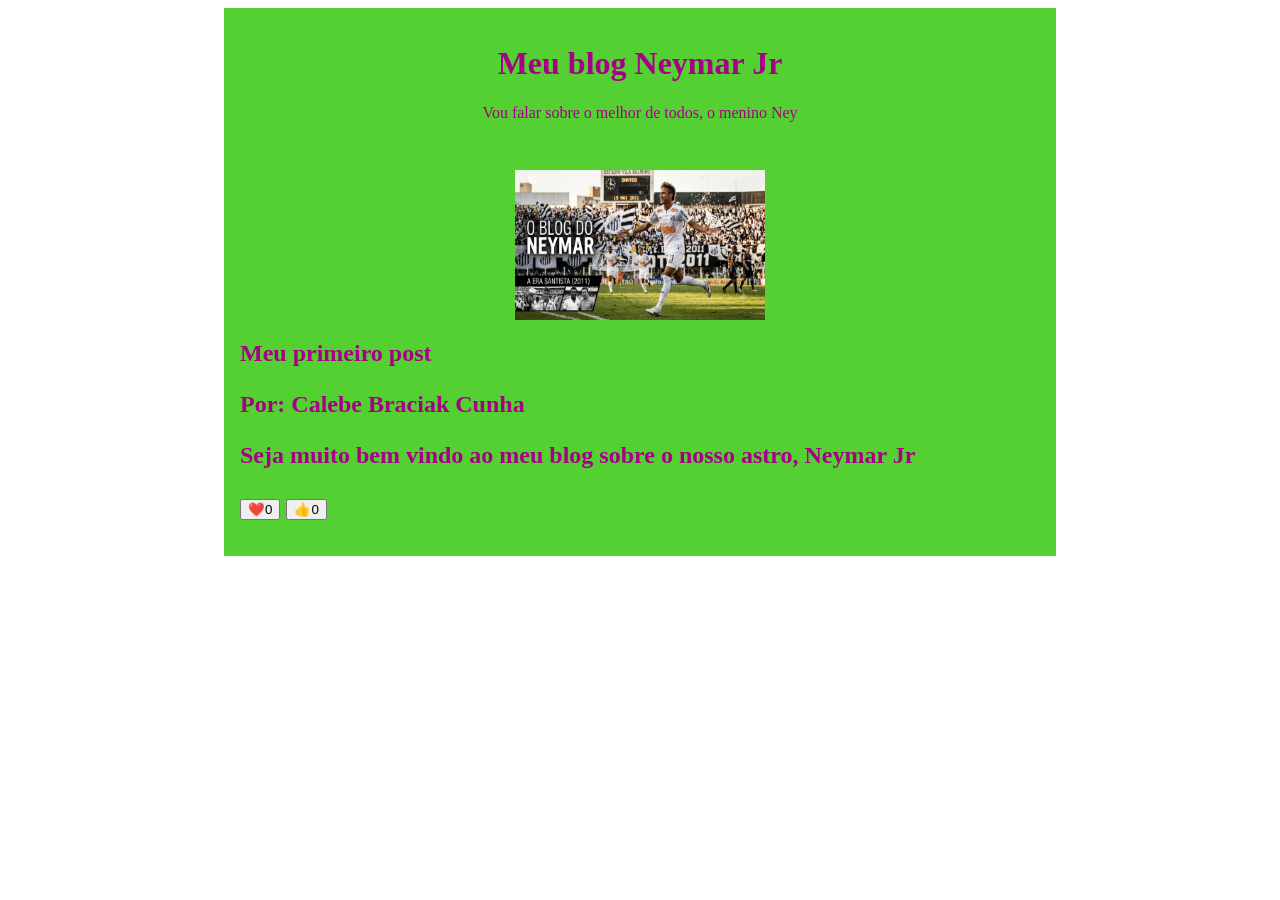
==== index.html @ e9d7ebf3 "Add files via upload" ====
<!DOCTYPE html>
<html lang="pt/br">

<head>
    <meta charset="UTF-8">
    <meta name="viewport" content="width=device-width, initial-scale=1.0">
    <title>Blog</title>
    <link rel="stylesheet" href="style.css">
</head>

<body>
    <header>
        <h1>Meu blog Neymar Jr</h1>
        <p>Vou falar sobre o melhor de todos, o menino Ney</p>
    </header>
    <main>
        <img src="imagem do blog.png"
            alt="/hImagem estilizada para blog mostrando o jogador Neymar Jr. em 2011, vestindo o uniforme branco do Santos Futebol Clube com o número 11. Ele está correndo pelo gramado da Vila Belmiro com os braços abertos, celebrando um gol, exibindo seu clássico corte de cabelo moicano loiro da época. Ao fundo, a torcida santista lota a arquibancada com bandeiras do clube, e o placar eletrônico exibe a data 15 MAI 2011. No canto esquerdo, há um texto sobreposto que diz .O BLOG DO NEYMAR - A ERA SANTISTA (2011) junto a fotos antigas em preto e branco.">
        <div>
            <h2>Meu primeiro post
                <p class="artigo-autor">Por: Calebe Braciak Cunha</p>
                <p>Seja muito bem vindo ao meu blog sobre o nosso astro, Neymar Jr</p>
                <button>❤️​<span>0</span></button>
                <button>👍​<span>0</span></button>
                <div>
    </main>
</body>
<script src="script.js"></script>
</html>
---- style.css ----
header {
    background-color:  #54D033;
    color: #A60086;
    text-align: center;
    max-width: 800px;
    margin: 0 auto;
    padding: 16px;
}

main {
    background-color:  #54D033;
    color: #A60086;
    max-width: 800px;
    margin: 0 auto;
    padding: 16px;
 
}

article {
    display: flex;
}

img {
    width: 250px;
    height: 150px;
    display: block;
    margin: auto;
}

.artigo-autor {
    font-weight: bold;
}
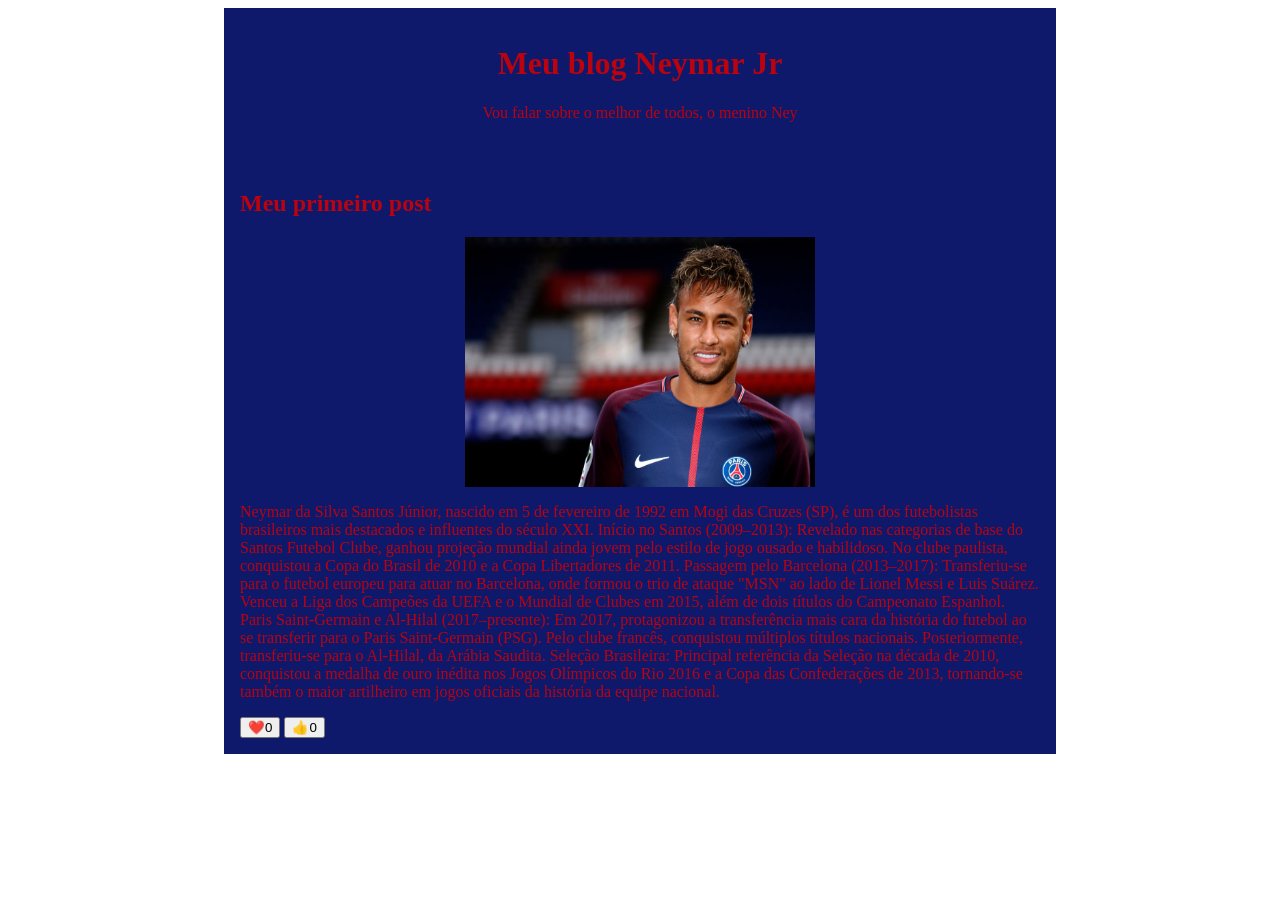
==== commit d8081540: "Add files via upload" ====
--- a/index.html
+++ b/index.html
@@ -14,16 +14,22 @@
         <p>Vou falar sobre o melhor de todos, o menino Ney</p>
     </header>
     <main>
-        <img src="imagem do blog.png"
-            alt="/hImagem estilizada para blog mostrando o jogador Neymar Jr. em 2011, vestindo o uniforme branco do Santos Futebol Clube com o número 11. Ele está correndo pelo gramado da Vila Belmiro com os braços abertos, celebrando um gol, exibindo seu clássico corte de cabelo moicano loiro da época. Ao fundo, a torcida santista lota a arquibancada com bandeiras do clube, e o placar eletrônico exibe a data 15 MAI 2011. No canto esquerdo, há um texto sobreposto que diz .O BLOG DO NEYMAR - A ERA SANTISTA (2011) junto a fotos antigas em preto e branco.">
+        <h2>Meu primeiro post </h2>
+        <img src="licensed-image.jpeg" alt="foto do Neymar Jr no Paris Saint German">
+        <p>Neymar da Silva Santos Júnior, nascido em 5 de fevereiro de 1992 em Mogi das Cruzes (SP), é um dos futebolistas brasileiros mais destacados e influentes do século XXI.
+            Início no Santos (2009–2013): Revelado nas categorias de base do Santos Futebol Clube, ganhou projeção mundial ainda jovem pelo estilo de jogo ousado e habilidoso. No clube paulista, conquistou a Copa do Brasil de 2010 e a Copa Libertadores de 2011.
+
+Passagem pelo Barcelona (2013–2017): Transferiu-se para o futebol europeu para atuar no Barcelona, onde formou o trio de ataque "MSN" ao lado de Lionel Messi e Luis Suárez. Venceu a Liga dos Campeões da UEFA e o Mundial de Clubes em 2015, além de dois títulos do Campeonato Espanhol.
+
+Paris Saint-Germain e Al-Hilal (2017–presente): Em 2017, protagonizou a transferência mais cara da história do futebol ao se transferir para o Paris Saint-Germain (PSG). Pelo clube francês, conquistou múltiplos títulos nacionais. Posteriormente, transferiu-se para o Al-Hilal, da Arábia Saudita.
+
+Seleção Brasileira: Principal referência da Seleção na década de 2010, conquistou a medalha de ouro inédita nos Jogos Olímpicos do Rio 2016 e a Copa das Confederações de 2013, tornando-se também o maior artilheiro em jogos oficiais da história da equipe nacional.
+        </p>
+        <button>❤️​<span>0</span></button>
+        <button>👍​<span>0</span></button>
         <div>
-            <h2>Meu primeiro post
-                <p class="artigo-autor">Por: Calebe Braciak Cunha</p>
-                <p>Seja muito bem vindo ao meu blog sobre o nosso astro, Neymar Jr</p>
-                <button>❤️​<span>0</span></button>
-                <button>👍​<span>0</span></button>
-                <div>
     </main>
 </body>
 <script src="script.js"></script>
+
 </html>
--- a/style.css
+++ b/style.css
@@ -1,15 +1,15 @@
-header {
-    background-color:  #54D033;
-    color: #A60086;
-    text-align: center;
-    max-width: 800px;
-    margin: 0 auto;
-    padding: 16px;
+header{
+    background-color: #0f196b ;
+color:#b9030f ;
+text-align: center;
+max-width: 800px;
+margin: 0 auto;
+padding: 16px;
 }
 
 main {
-    background-color:  #54D033;
-    color: #A60086;
+    background-color:#0f196b ;
+    color: #b9030f;
     max-width: 800px;
     margin: 0 auto;
     padding: 16px;
@@ -21,8 +21,8 @@
 }
 
 img {
-    width: 250px;
-    height: 150px;
+    width: 350px;
+    height: 250px;
     display: block;
     margin: auto;
 }
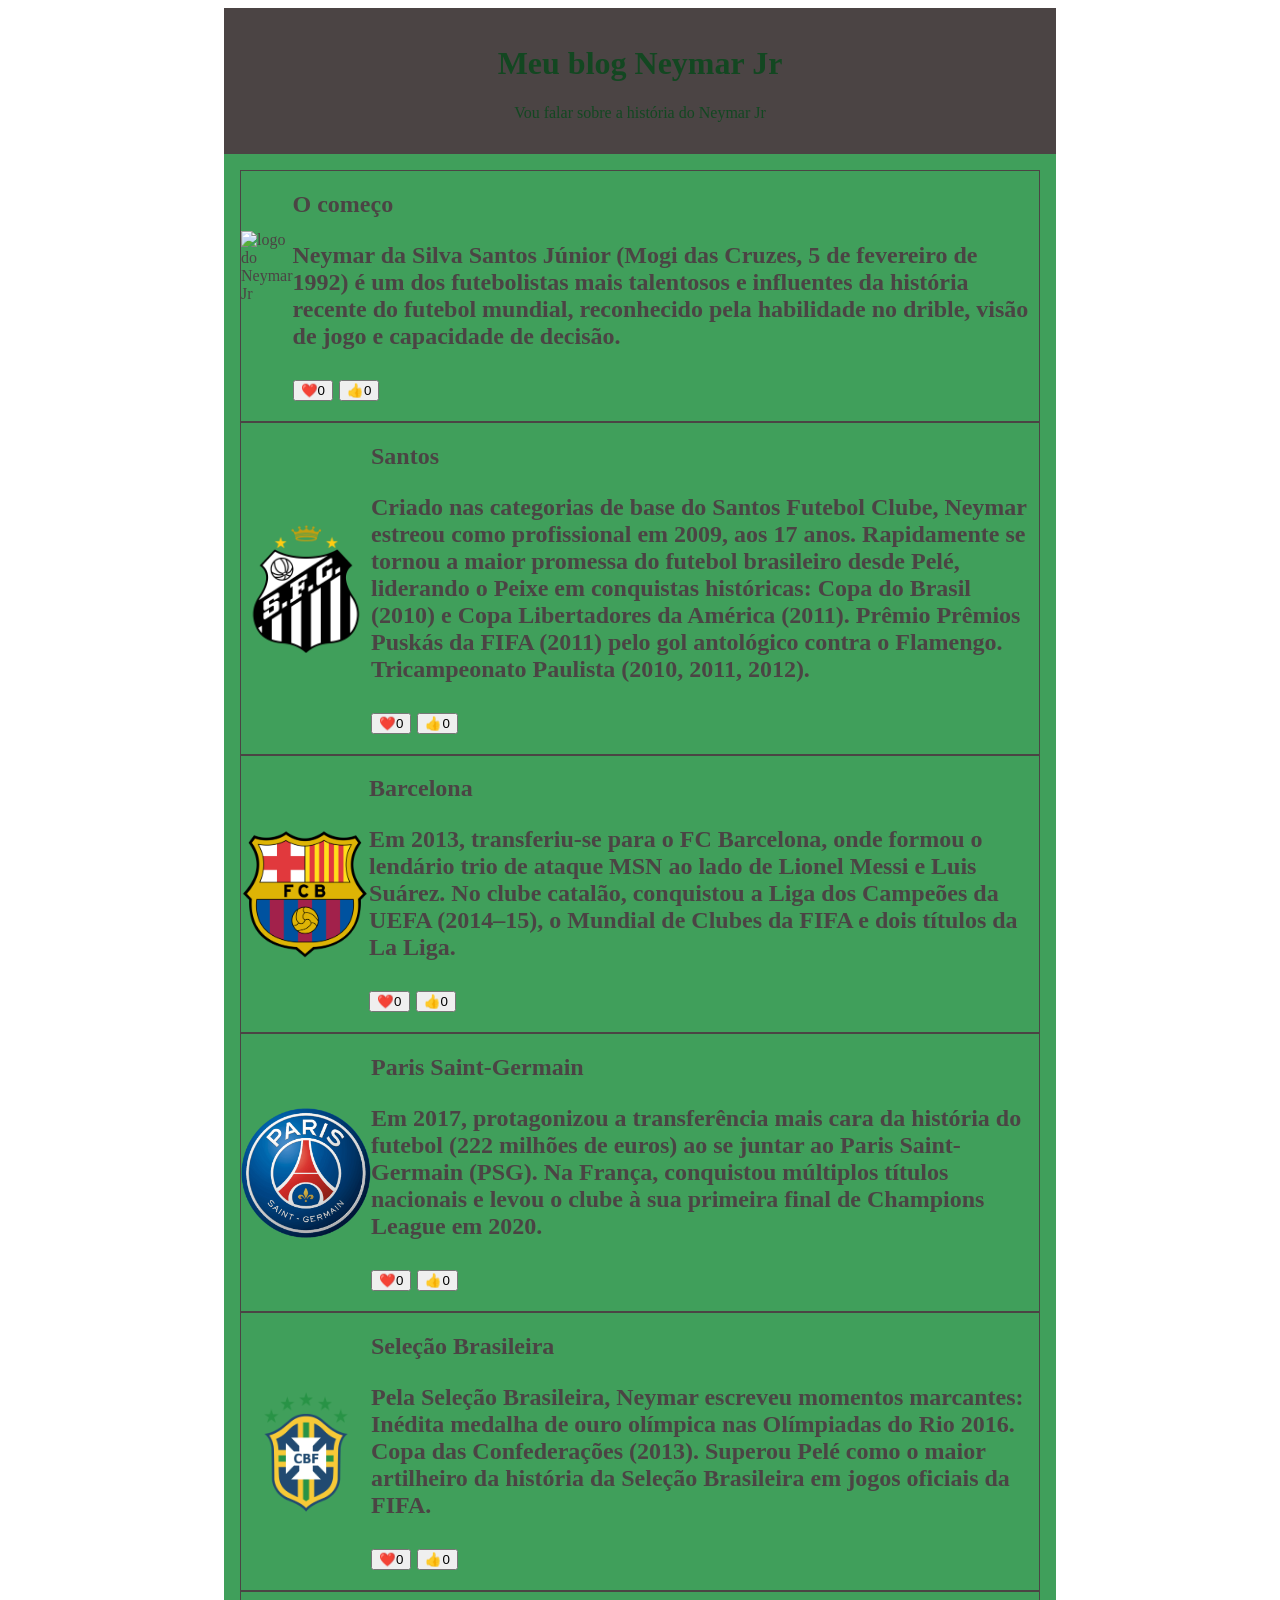
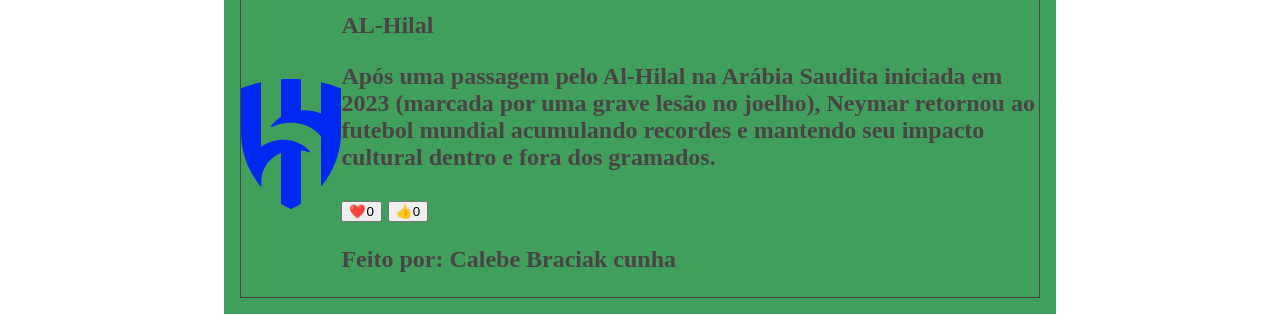
==== commit f9b151fe: "Add files via upload" ====
--- a/index.html
+++ b/index.html
@@ -11,25 +11,104 @@
 <body>
     <header>
         <h1>Meu blog Neymar Jr</h1>
-        <p>Vou falar sobre o melhor de todos, o menino Ney</p>
+        <p>Vou falar sobre a história do Neymar Jr</p>
     </header>
     <main>
-        <h2>Meu primeiro post </h2>
-        <img src="licensed-image.jpeg" alt="foto do Neymar Jr no Paris Saint German">
-        <p>Neymar da Silva Santos Júnior, nascido em 5 de fevereiro de 1992 em Mogi das Cruzes (SP), é um dos futebolistas brasileiros mais destacados e influentes do século XXI.
-            Início no Santos (2009–2013): Revelado nas categorias de base do Santos Futebol Clube, ganhou projeção mundial ainda jovem pelo estilo de jogo ousado e habilidoso. No clube paulista, conquistou a Copa do Brasil de 2010 e a Copa Libertadores de 2011.
+        <article>
 
-Passagem pelo Barcelona (2013–2017): Transferiu-se para o futebol europeu para atuar no Barcelona, onde formou o trio de ataque "MSN" ao lado de Lionel Messi e Luis Suárez. Venceu a Liga dos Campeões da UEFA e o Mundial de Clubes em 2015, além de dois títulos do Campeonato Espanhol.
+            <img src=""
+                alt="logo do Neymar Jr">
+            <div>
+                <h2>O começo
+                    <p class="artigo-autor"></p>
+                    <p>Neymar da Silva Santos Júnior (Mogi das Cruzes, 5 de fevereiro de 1992) é um dos futebolistas mais talentosos e influentes da história recente do futebol mundial, reconhecido pela habilidade no drible, visão de jogo e capacidade de decisão.</p>
+                    <button>❤️​<span>0</span></button>
+                    <button>👍​<span>0</span></button>
+                    <div>
 
-Paris Saint-Germain e Al-Hilal (2017–presente): Em 2017, protagonizou a transferência mais cara da história do futebol ao se transferir para o Paris Saint-Germain (PSG). Pelo clube francês, conquistou múltiplos títulos nacionais. Posteriormente, transferiu-se para o Al-Hilal, da Arábia Saudita.
+        </article>
 
-Seleção Brasileira: Principal referência da Seleção na década de 2010, conquistou a medalha de ouro inédita nos Jogos Olímpicos do Rio 2016 e a Copa das Confederações de 2013, tornando-se também o maior artilheiro em jogos oficiais da história da equipe nacional.
-        </p>
-        <button>❤️​<span>0</span></button>
-        <button>👍​<span>0</span></button>
-        <div>
+        <article>
+
+            <img src="Santos_Logo.png"
+                alt="Logo do Sabtos Futebol Clube">
+            <div>
+                <h2>Santos
+                    <p class="artigo-autor"></p>
+                    <p>Criado nas categorias de base do Santos Futebol Clube, Neymar estreou como profissional em 2009, aos 17 anos. Rapidamente se tornou a maior promessa do futebol brasileiro desde Pelé, liderando o Peixe em conquistas históricas:
+
+                        Copa do Brasil (2010) e Copa Libertadores da América (2011).
+                        
+                        Prêmio Prêmios Puskás da FIFA (2011) pelo gol antológico contra o Flamengo.
+                        
+                        Tricampeonato Paulista (2010, 2011, 2012).</p>
+                    <button>❤️​<span>0</span></button>
+                    <button>👍​<span>0</span></button>
+                    <div>
+
+        </article>
+
+        <article>
+
+            <img src="FCBarcelona.svg.webp"
+                alt="Logo do Barcelona Futebol Clube">
+            <div>
+                <h2>Barcelona
+                    <p class="artigo-autor"></p>
+                    <p>Em 2013, transferiu-se para o FC Barcelona, onde formou o lendário trio de ataque MSN ao lado de Lionel Messi e Luis Suárez. No clube catalão, conquistou a Liga dos Campeões da UEFA (2014–15), o Mundial de Clubes da FIFA e dois títulos da La Liga.</p>
+                    <button>❤️​<span>0</span></button>
+                    <button>👍​<span>0</span></button>
+                    <div>
+
+        </article>
+
+        <article>
+
+            <img src="PSG-logo-png-large-size.png"
+                alt="Logo do Paris Saint-Germain">
+            <div>
+                <h2>Paris Saint-Germain
+                    <p class="artigo-autor"></p>
+                    <p>Em 2017, protagonizou a transferência mais cara da história do futebol (222 milhões de euros) ao se juntar ao Paris Saint-Germain (PSG). Na França, conquistou múltiplos títulos nacionais e levou o clube à sua primeira final de Champions League em 2020.</p>
+                    <button>❤️​<span>0</span></button>
+                    <button>👍​<span>0</span></button>
+                    <div>
+
+        </article>
+
+        <article>
+
+            <img src="e292f8cec7eae5f8f4f25bcc36cfe5f5.svgsele"
+                alt="Logo da Seleção Brasileira">
+            <div>
+                <h2>Seleção Brasileira
+                    <p class="artigo-autor"></p>
+                    <p>Pela Seleção Brasileira, Neymar escreveu momentos marcantes:
+
+                        Inédita medalha de ouro olímpica nas Olímpiadas do Rio 2016.
+                        
+                        Copa das Confederações (2013).
+                        
+                        Superou Pelé como o maior artilheiro da história da Seleção Brasileira em jogos oficiais da FIFA.</p>
+                    <button>❤️​<span>0</span></button>
+                    <button>👍​<span>0</span></button>
+                    <div>
+
+        </article>
+
+        <article>
+
+            <img src="Al_Hilal_SFC_Logo.svg"
+                alt="Logo do Al-Hilal">
+            <div>
+                <h2>AL-Hilal
+                    <p class="artigo-autor"></p>
+                    <p>Após uma passagem pelo Al-Hilal na Arábia Saudita iniciada em 2023 (marcada por uma grave lesão no joelho), Neymar retornou ao futebol mundial acumulando recordes e mantendo seu impacto cultural dentro e fora dos gramados.</p>
+                    <button>❤️​<span>0</span></button>
+                    <button>👍​<span>0</span></button>
+                    <div><p>Feito por: Calebe Braciak cunha</p>
+
+        </article>
     </main>
 </body>
-<script src="script.js"></script>
-
-</html>+<script src="script.js"></script>
--- a/style.css
+++ b/style.css
@@ -1,15 +1,28 @@
+:root{
+    --cor-primária:  #4b4444;
+    --cor-secundária:#807373;
+    --cor-fundo:#183c;
+    --cor-texto:#151428;
+    --cor-contraste:rgba(5, 73, 25, 0.8);
+    --cor-botão:rgba(6, 160, 49, 0.8);
+}
+
+body{
+    max-width: 100vw;
+}
+
 header{
-    background-color: #0f196b ;
-color:#b9030f ;
-text-align: center;
-max-width: 800px;
-margin: 0 auto;
-padding: 16px;
+    background-color: var(--cor-primária) ;
+    color: var(--cor-contraste); ;
+    text-align: center;
+    max-width: 800px;
+    margin: 0 auto;
+    padding: 16px;
 }
 
 main {
-    background-color:#0f196b ;
-    color: #b9030f;
+    background-color:var(--cor-fundo) ;
+    color: #4b4444;
     max-width: 800px;
     margin: 0 auto;
     padding: 16px;
@@ -18,11 +31,12 @@
 
 article {
     display: flex;
+    border:1px solid var(--cor-primária)
 }
 
 img {
-    width: 350px;
-    height: 250px;
+    width: 130px;
+    height: 130px;
     display: block;
     margin: auto;
 }
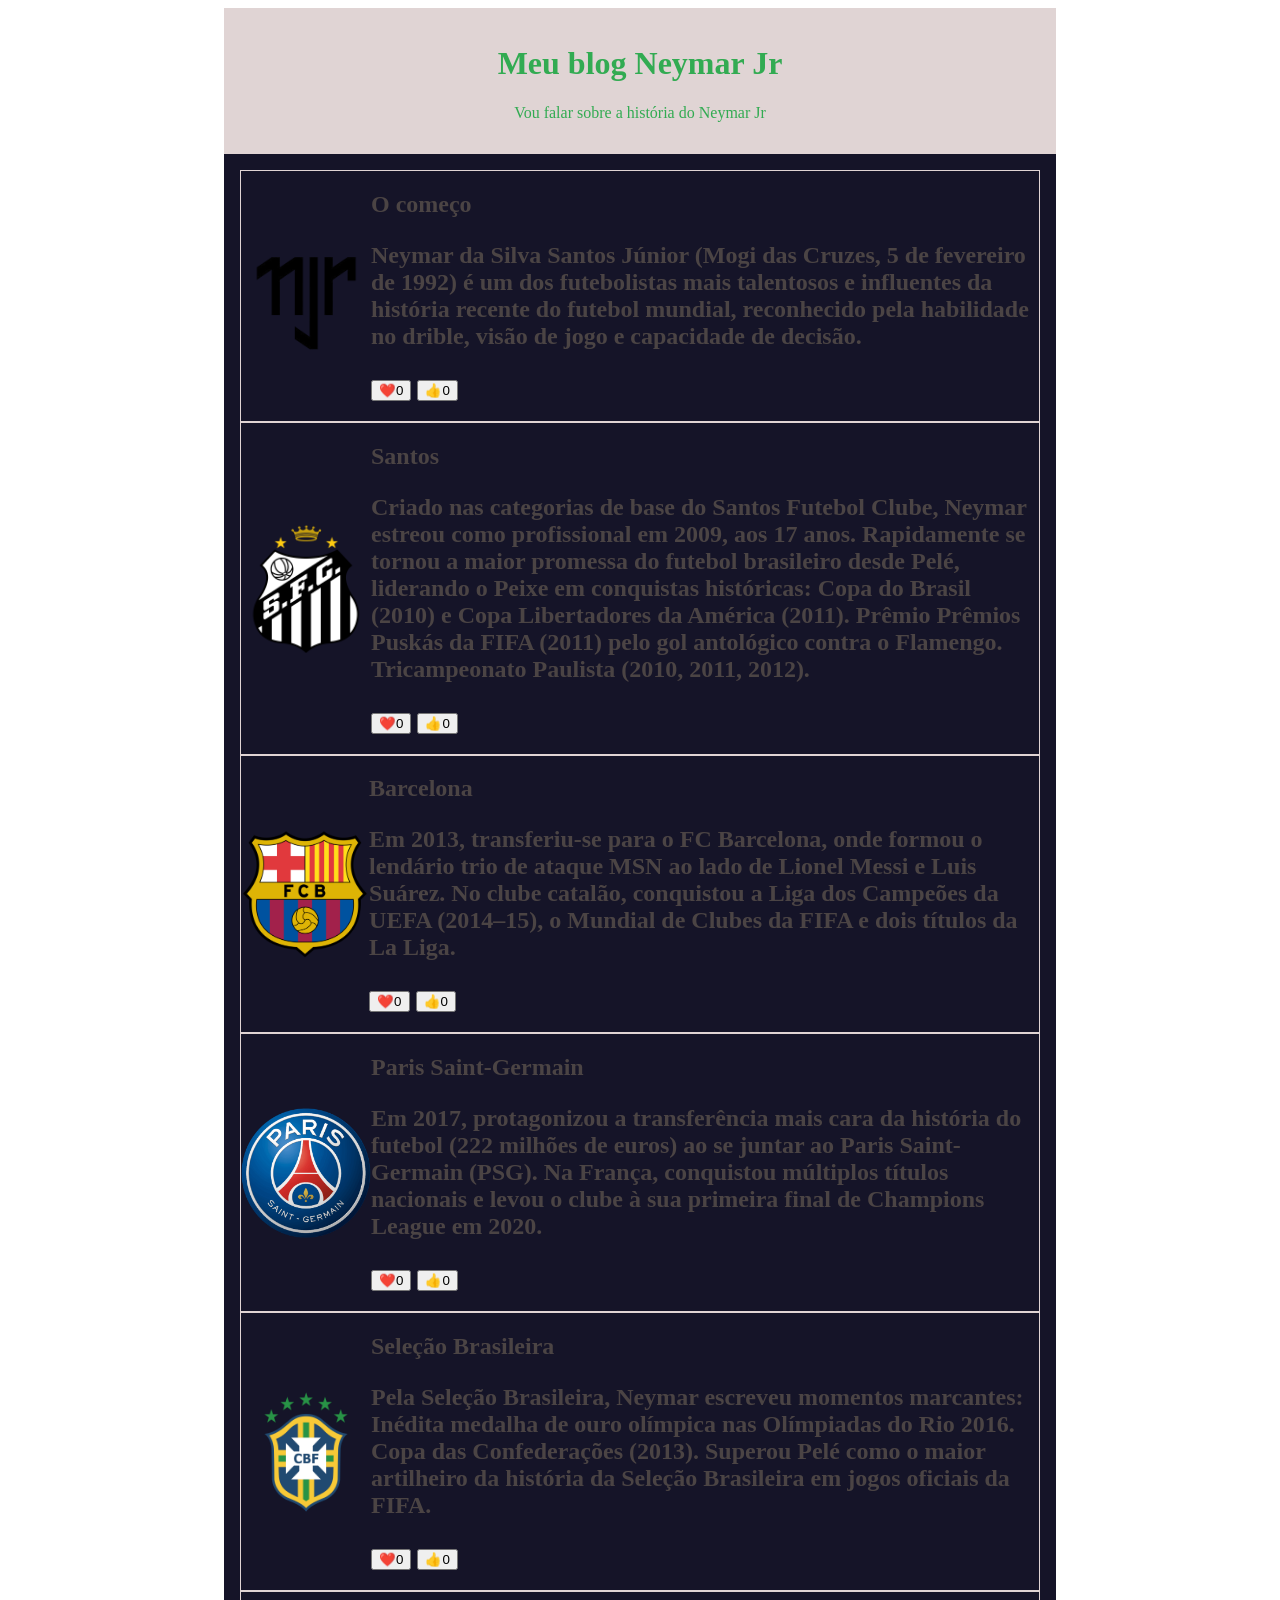
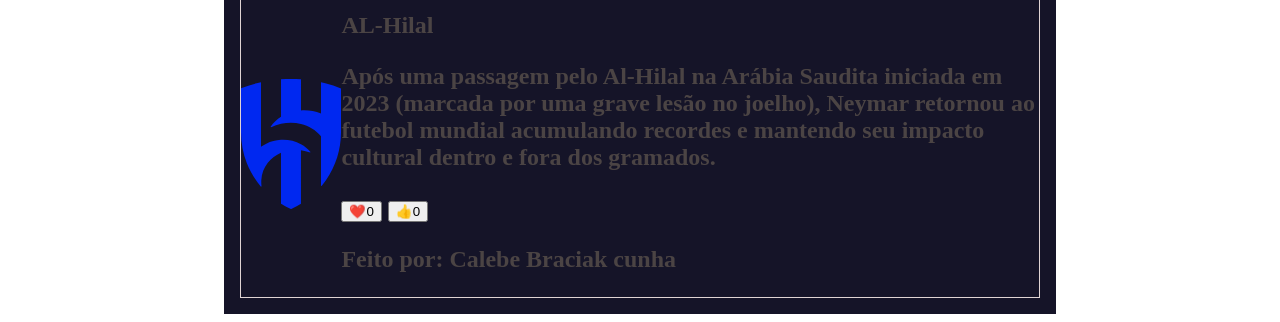
==== commit 7658ca08: "Add files via upload" ====
--- a/index.html
+++ b/index.html
@@ -8,7 +8,7 @@
     <link rel="stylesheet" href="style.css">
 </head>
 
-<body>
+<body class="tema-escuro"> 
     <header>
         <h1>Meu blog Neymar Jr</h1>
         <p>Vou falar sobre a história do Neymar Jr</p>
@@ -16,7 +16,7 @@
     <main>
         <article>
 
-            <img src=""
+            <img src="logomarca-remete-o-numero-11-utilizado-pelo-craque-no-santos-e-na-selecao-brasileira-1353961569070_300x300-removebg-preview (1).png"
                 alt="logo do Neymar Jr">
             <div>
                 <h2>O começo
--- a/style.css
+++ b/style.css
@@ -5,6 +5,15 @@
     --cor-texto:#151428;
     --cor-contraste:rgba(5, 73, 25, 0.8);
     --cor-botão:rgba(6, 160, 49, 0.8);
+}
+
+.tema-escuro{
+    --cor-primária:  #e0d4d4;
+    --cor-secundária:#332c2c;
+    --cor-fundo:#151428;
+    --cor-texto:#183c;
+    --cor-contraste:rgba(6, 160, 49, 0.8);
+    --cor-botão:rgba(5, 73, 4925, 0.8);
 }
 
 body{
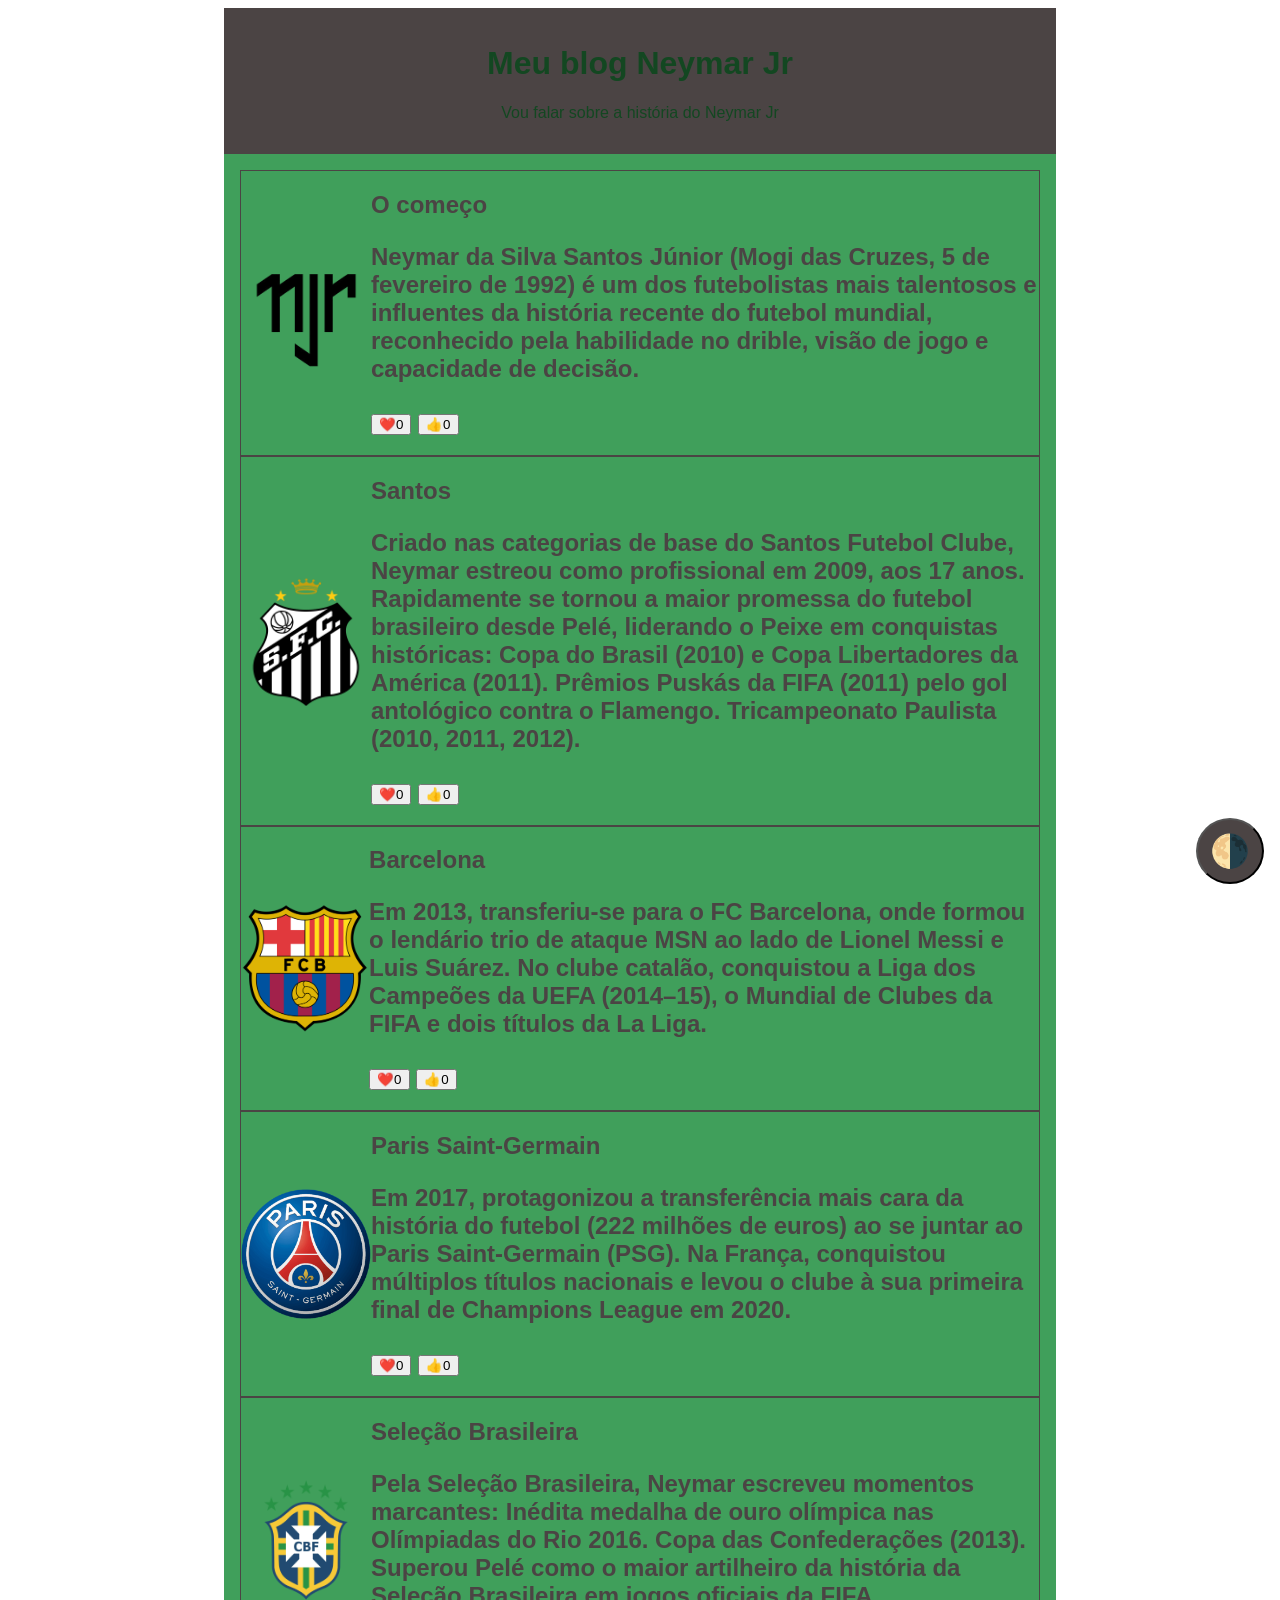
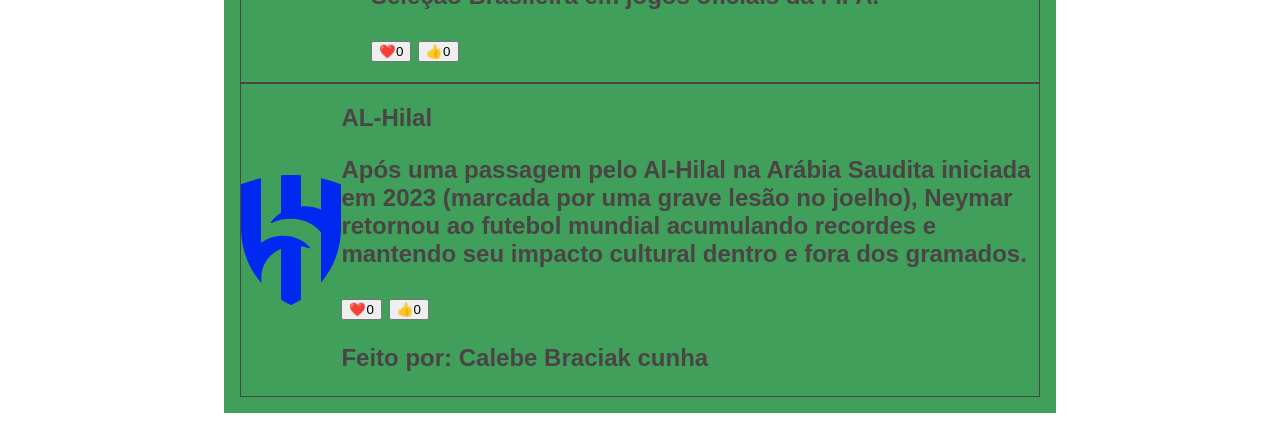
==== commit d97c52a3: "Add files via upload" ====
--- a/index.html
+++ b/index.html
@@ -8,7 +8,7 @@
     <link rel="stylesheet" href="style.css">
 </head>
 
-<body class="tema-escuro"> 
+<body> 
     <header>
         <h1>Meu blog Neymar Jr</h1>
         <p>Vou falar sobre a história do Neymar Jr</p>
@@ -39,7 +39,7 @@
 
                         Copa do Brasil (2010) e Copa Libertadores da América (2011).
                         
-                        Prêmio Prêmios Puskás da FIFA (2011) pelo gol antológico contra o Flamengo.
+                         Prêmios Puskás da FIFA (2011) pelo gol antológico contra o Flamengo.
                         
                         Tricampeonato Paulista (2010, 2011, 2012).</p>
                     <button>❤️​<span>0</span></button>
@@ -109,6 +109,10 @@
                     <div><p>Feito por: Calebe Braciak cunha</p>
 
         </article>
+         <button class="btn-tema-escuro">🌗​ </button>
+
+
     </main>
-</body>
-<script src="script.js"></script>+
+    <script src="script.js"></script>
+</body>
--- a/style.css
+++ b/style.css
@@ -5,6 +5,8 @@
     --cor-texto:#151428;
     --cor-contraste:rgba(5, 73, 25, 0.8);
     --cor-botão:rgba(6, 160, 49, 0.8);
+
+    --fonte-texto: 'Segoe UI',sans-serif;
 }
 
 .tema-escuro{
@@ -16,8 +18,17 @@
     --cor-botão:rgba(5, 73, 4925, 0.8);
 }
 
+.tema-escuro p {
+    color: var(--cor-texto);
+}
+
+.tema-escuro header p {
+    color: var(--cor-contraste);
+}
+
 body{
     max-width: 100vw;
+    font-family: var(--fonte-texto)
 }
 
 header{
@@ -52,4 +63,14 @@
 
 .artigo-autor {
     font-weight: bold;
+}
+
+.btn-tema-escuro{
+    position: fixed;
+    bottom: 16px;
+    right: 16px;
+    font-size: 32px;
+    padding: 12px;
+    background-color: var(--cor-primária);
+    border-radius: 50%;
 }
